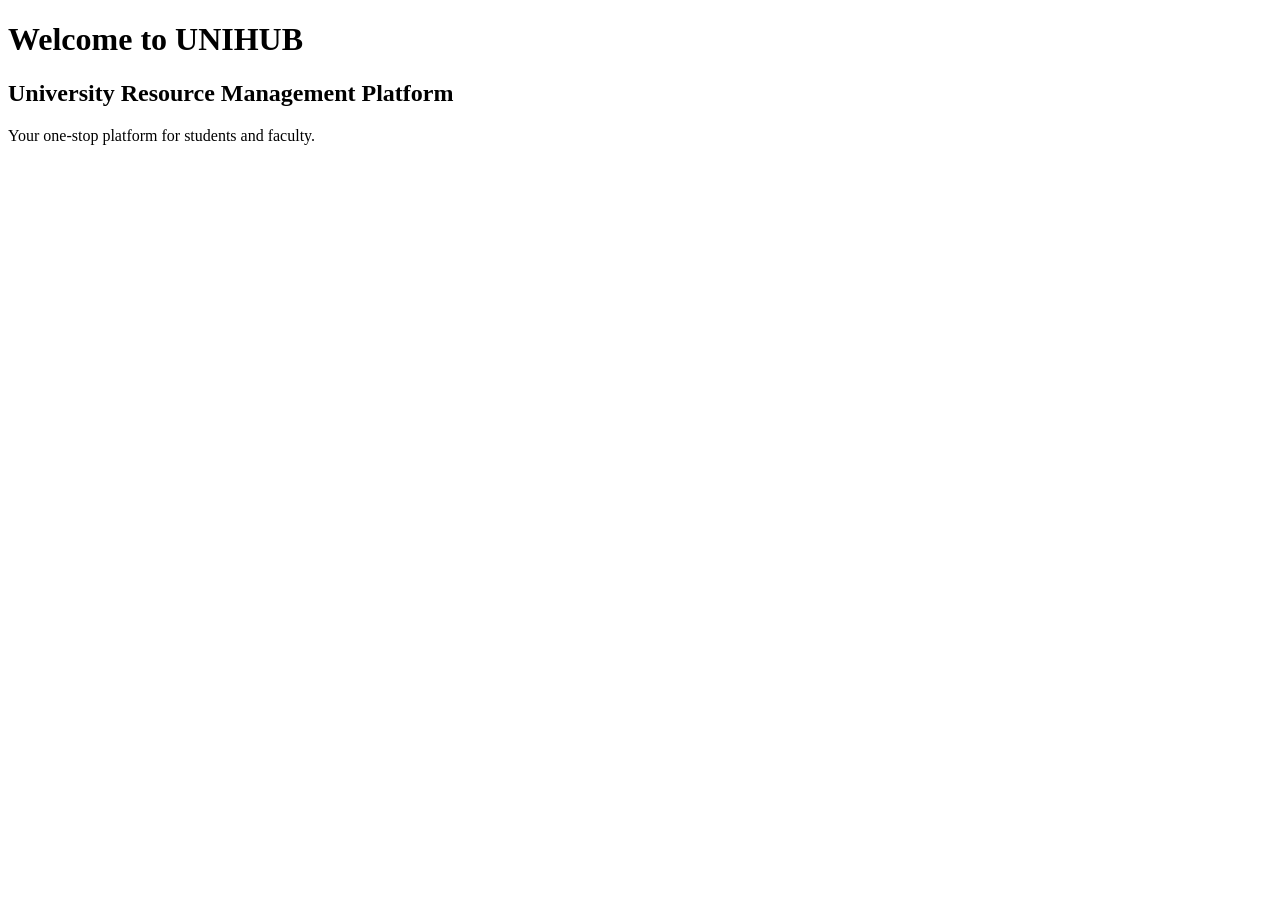
==== src/main/resources/templates/index.html @ 58f8c54a "Add landing page template" ====
<!DOCTYPE html>
<html lang="en">
<head>
    <meta charset="UTF-8">
    <meta name="viewport" content="width=device-width, initial-scale=1.0">
    <title>UNIHUB</title>
</head>
<body>

<h1>Welcome to UNIHUB</h1>
<h2>University Resource Management Platform</h2>

<p>Your one-stop platform for students and faculty.</p>

</body>
</html>
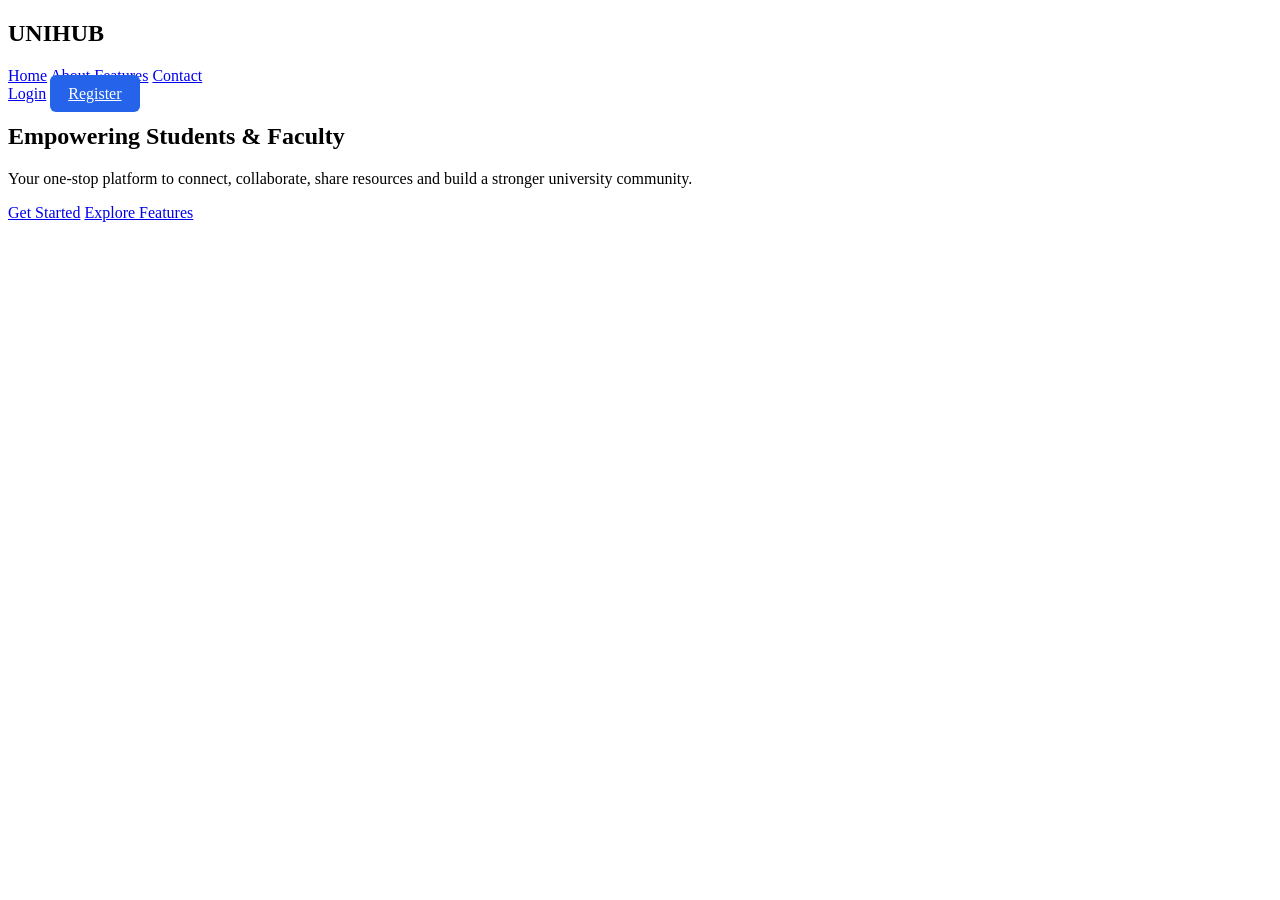
==== commit 8852e83e: "Add navigation bar and hero section" ====
--- a/src/main/resources/templates/index.html
+++ b/src/main/resources/templates/index.html
@@ -4,13 +4,50 @@
     <meta charset="UTF-8">
     <meta name="viewport" content="width=device-width, initial-scale=1.0">
     <title>UNIHUB</title>
+    <link rel="stylesheet" th:href="@{/css/style.css}">
 </head>
 <body>
 
-<h1>Welcome to UNIHUB</h1>
-<h2>University Resource Management Platform</h2>
+<nav>
+    <div>
+        <h2>UNIHUB</h2>
+    </div>
+    <div>
+        <a href="#">Home</a>
+        <a href="#">About</a>
+        <a href="#">Features</a>
+        <a href="#">Contact</a>
+    </div>
+    <div>
+        <a href="#">Login</a>
+        <a href="#"
+           style="background:#2563eb;
+                      color:white;
+                      padding:10px 18px;
+                      border-radius:6px;">
+            Register
+        </a>
+    </div>
+</nav>
 
-<p>Your one-stop platform for students and faculty.</p>
+<section class="hero">
+
+    <h1>Empowering Students & Faculty</h1>
+
+    <p>
+        Your one-stop platform to connect, collaborate,
+        share resources and build a stronger university community.
+    </p>
+
+    <div class="hero-buttons">
+
+        <a href="#" class="btn-primary">Get Started</a>
+
+        <a href="#" class="btn-secondary">Explore Features</a>
+
+    </div>
+
+</section>
 
 </body>
 </html>
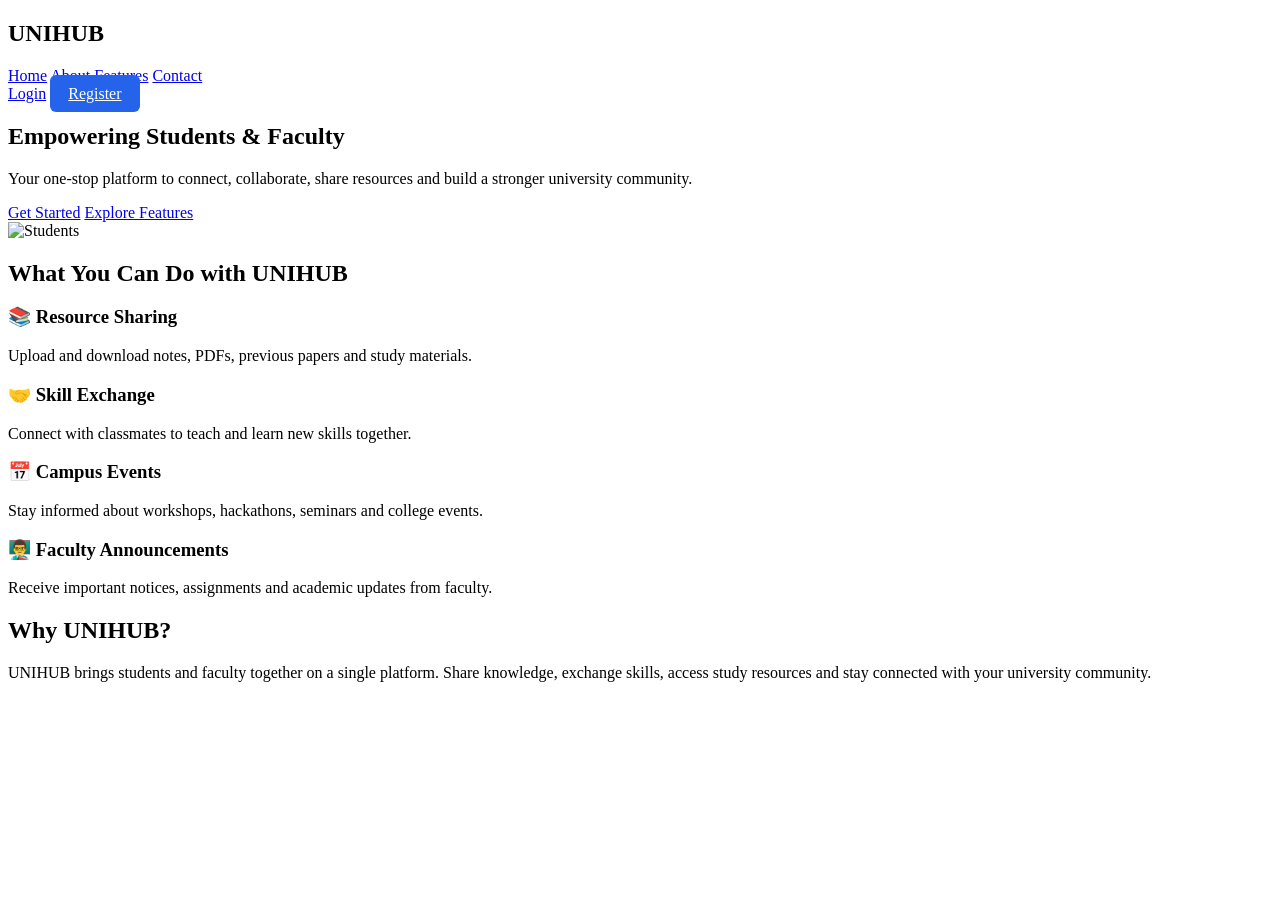
==== commit 0eec5a00: "Add features and about sections" ====
--- a/src/main/resources/templates/index.html
+++ b/src/main/resources/templates/index.html
@@ -32,22 +32,53 @@
 
 <section class="hero">
 
-    <h1>Empowering Students & Faculty</h1>
+    <div class="hero-text">
+        <h1>Empowering Students & Faculty</h1>
+        <p>
+            Your one-stop platform to connect, collaborate,
+            share resources and build a stronger university community.
+        </p>
+        <div class="hero-buttons">
+            <a href="#" class="btn-primary">Get Started</a>
+            <a href="#" class="btn-secondary">Explore Features</a>
+        </div>
+    </div>
+    <div class="hero-image">
+        <img th:src="@{/images/hero.svg}" alt="Students">
+    </div>
+</section>
 
-    <p>
-        Your one-stop platform to connect, collaborate,
-        share resources and build a stronger university community.
-    </p>
-
-    <div class="hero-buttons">
-
-        <a href="#" class="btn-primary">Get Started</a>
-
-        <a href="#" class="btn-secondary">Explore Features</a>
-
+<section class="features">
+    <h2>What You Can Do with UNIHUB</h2>
+    <div class="feature-container">
+        <div class="card">
+            <h3>📚 Resource Sharing</h3>
+            <p>Upload and download notes, PDFs, previous papers and study materials.</p>
+        </div>
+        <div class="card">
+            <h3>🤝 Skill Exchange</h3>
+            <p>Connect with classmates to teach and learn new skills together.</p>
+        </div>
+        <div class="card">
+            <h3>📅 Campus Events</h3>
+            <p>Stay informed about workshops, hackathons, seminars and college events.</p>
+        </div>
+        <div class="card">
+            <h3>👨‍🏫 Faculty Announcements</h3>
+            <p>Receive important notices, assignments and academic updates from faculty.</p>
+        </div>
     </div>
 
 </section>
 
+<section class="about-unihub">
+    <h2>Why UNIHUB?</h2>
+    <p>
+        UNIHUB brings students and faculty together on a single platform.
+        Share knowledge, exchange skills, access study resources and stay
+        connected with your university community.
+    </p>
+</section>
+
 </body>
 </html>
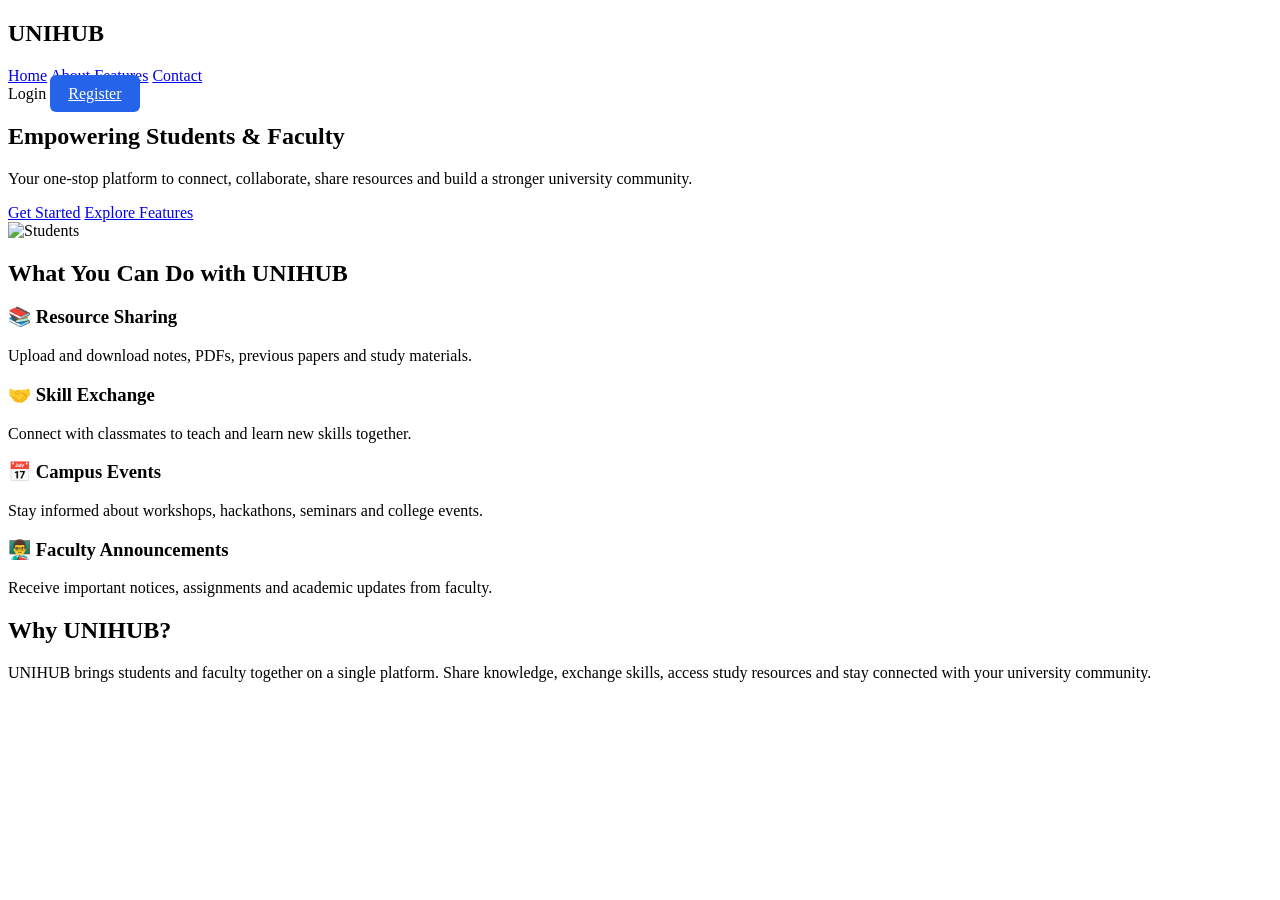
==== commit a832db03: "Add login page UI and controller" ====
--- a/src/main/resources/templates/index.html
+++ b/src/main/resources/templates/index.html
@@ -19,7 +19,7 @@
         <a href="#">Contact</a>
     </div>
     <div>
-        <a href="#">Login</a>
+        <a th:href="@{/login}">Login</a>
         <a href="#"
            style="background:#2563eb;
                       color:white;
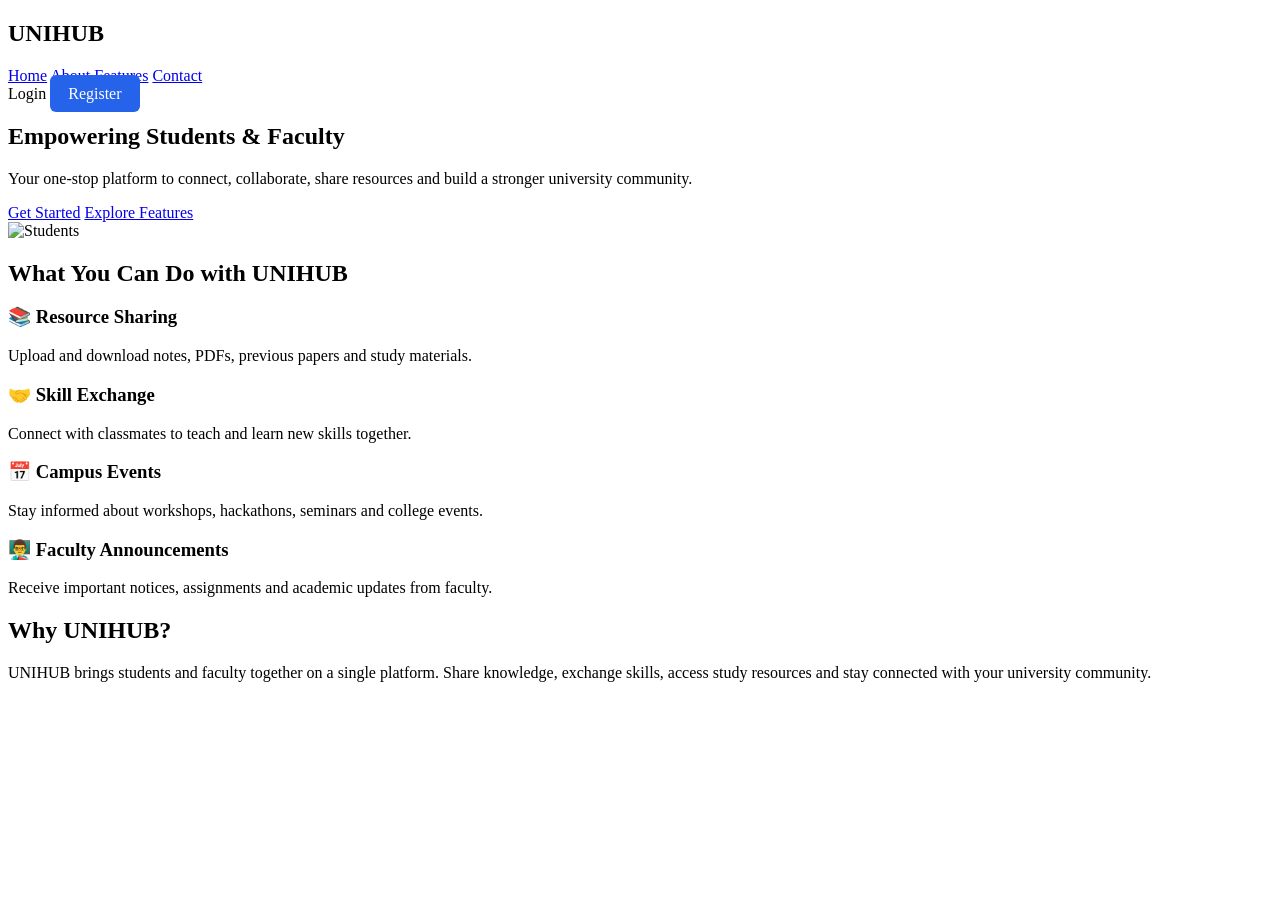
==== commit bb372c1c: "Add register page UI and controller" ====
--- a/src/main/resources/templates/index.html
+++ b/src/main/resources/templates/index.html
@@ -20,11 +20,11 @@
     </div>
     <div>
         <a th:href="@{/login}">Login</a>
-        <a href="#"
+        <a th:href="@{/register}"
            style="background:#2563eb;
-                      color:white;
-                      padding:10px 18px;
-                      border-radius:6px;">
+          color:white;
+          padding:10px 18px;
+          border-radius:6px;">
             Register
         </a>
     </div>
